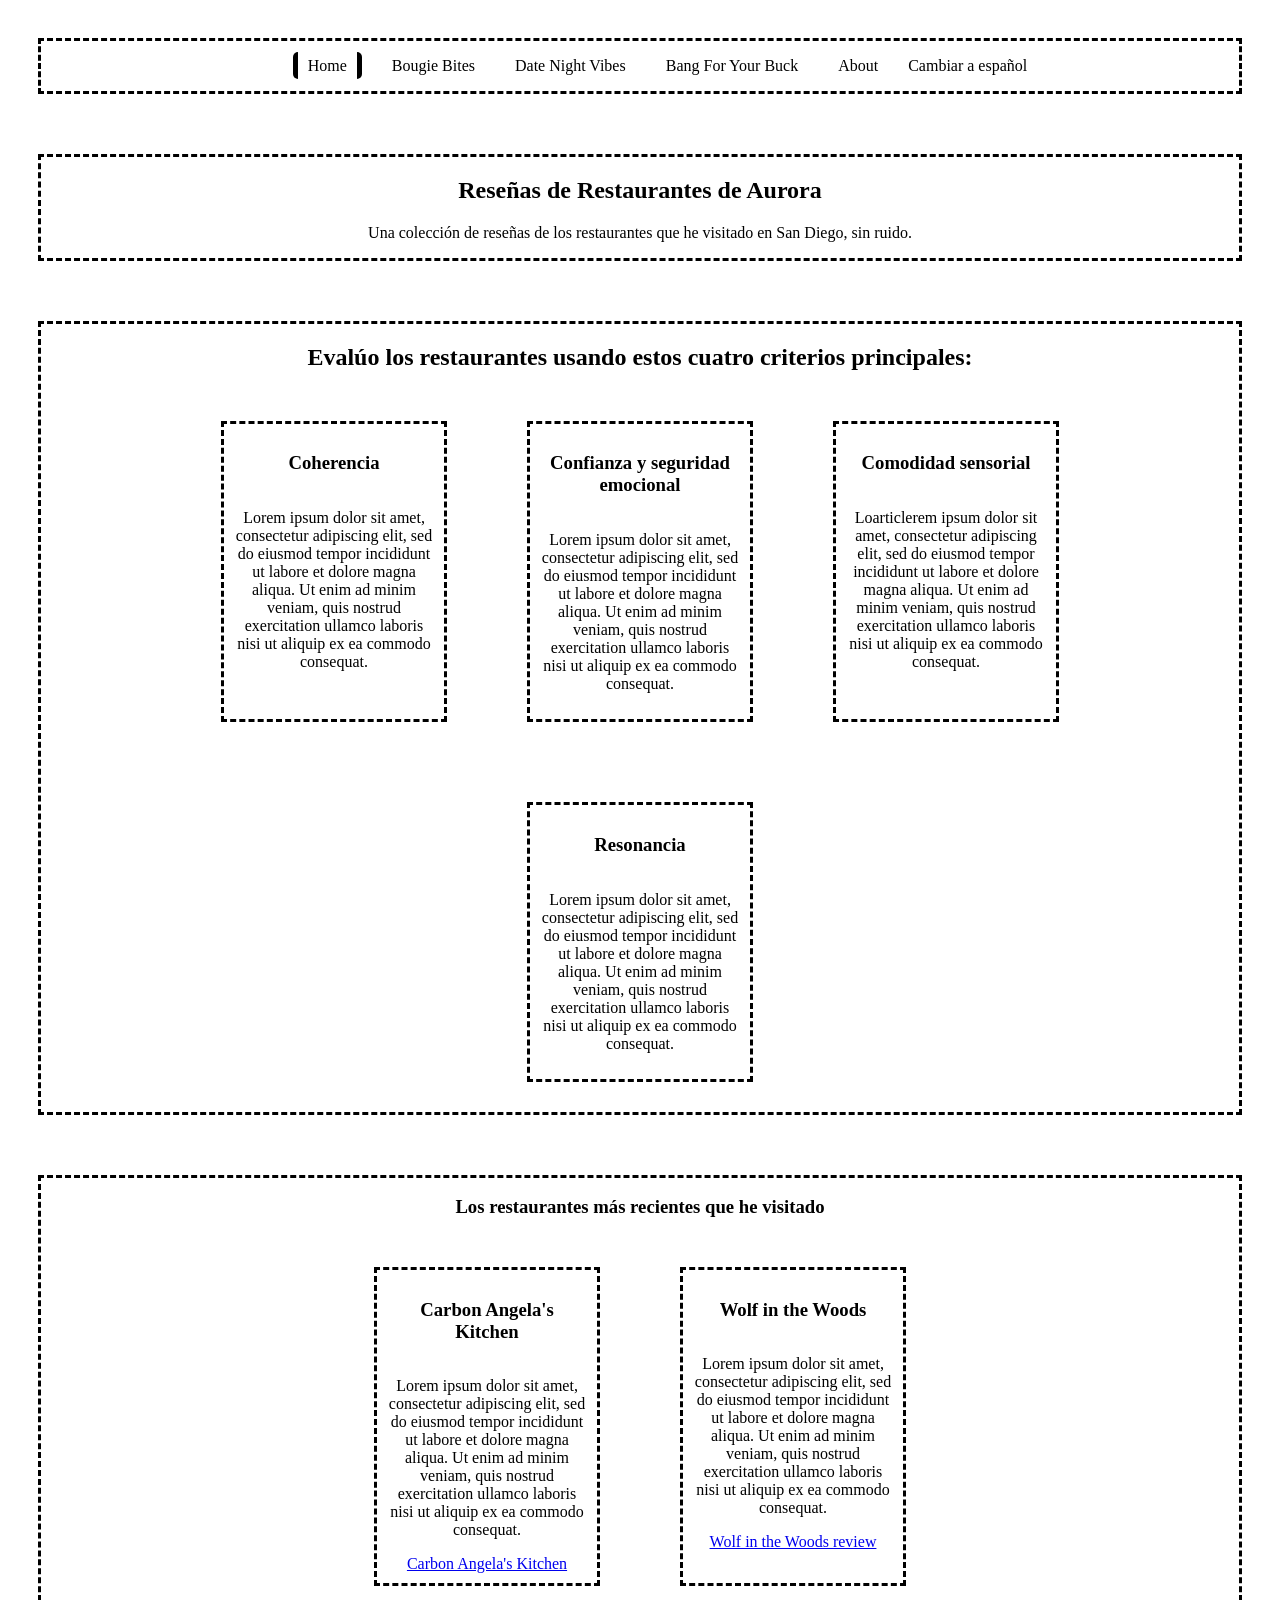
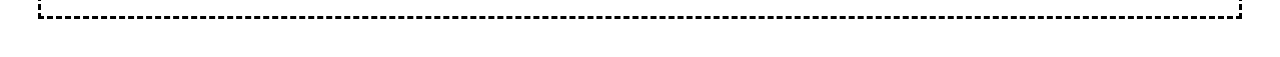
==== es/index.html @ dc44db9f "spanish page" ====
<!--TODO:
Add CSS Hamburger Menu-->

<!DOCTYPE html>
<html lang="es">
<head>
    <meta charset="UTF-8">
    <meta name="viewport" content="width=device-width, initial-scale=1.0">
    <title>Reseñas de Restaurantes de Aurora</title>
    <!-- Link to your CSS file -->
    <link rel="stylesheet" href="styles.css">
</head>
<body class="body">
    <!--NAV MENU-->
    <section>
        <div class="nav-layout">
            <div>
                <nav class="nav-menu">
                    <ul>
                        <li>
                            <a class="active-link" href="index.html">Home</a>
                        </li>
                        <li>
                            <a href="bougiebites.html">Bougie Bites</a>
                        </li>
                        <li>
                            <a href="datenightvibes.html">Date Night Vibes</a>
                        </li>
                        <li>
                            <a href="bangforyourbuck.html">Bang For Your Buck</a>
                        </li>
                        <li>
                            <a href="about.html">About</a>
                        </li>
                    </ul>
                </nav>
            </div>
            <div>
                <div class="lang-toggle">
                    <a href="../index.html">Cambiar a español</a>
                </div>
            </div>
        </div>
    </section>
    <!--HEADER-->
    <section>
        <header>
            <h1>Reseñas de Restaurantes de Aurora</h1>
            <p>Una colección de reseñas de los restaurantes que he visitado en San Diego, sin ruido.</p>
        </header>
    </section>
    <section>
        <h2>Evalúo los restaurantes usando estos cuatro criterios principales:</h2>
        <div class="deck-styles">
            <article class="card-styles">
                <h3>Coherencia</h3>
                <p>Lorem ipsum dolor sit amet, consectetur adipiscing elit, sed
                 do eiusmod tempor incididunt ut labore et dolore magna aliqua. 
                 Ut enim ad minim veniam, quis nostrud exercitation ullamco laboris 
                 nisi ut aliquip ex ea commodo consequat.
                </p>
            </article>
            <article class="card-styles">
                <h3>Confianza y seguridad emocional</h3>
                <p>Lorem ipsum dolor sit amet, consectetur adipiscing elit, sed
                 do eiusmod tempor incididunt ut labore et dolore magna aliqua. 
                 Ut enim ad minim veniam, quis nostrud exercitation ullamco laboris 
                 nisi ut aliquip ex ea commodo consequat.
                </p>
            </article>
            <article class="card-styles">
                <h3>Comodidad sensorial</h3>
                <p>Loarticlerem ipsum dolor sit amet, consectetur adipiscing elit, sed
                 do eiusmod tempor incididunt ut labore et dolore magna aliqua. 
                 Ut enim ad minim veniam, quis nostrud exercitation ullamco laboris 
                 nisi ut aliquip ex ea commodo consequat.
                </p>
            </article>
            <article class="card-styles">
                <h3>Resonancia</h3>
                <p>Lorem ipsum dolor sit amet, consectetur adipiscing elit, sed
                 do eiusmod tempor incididunt ut labore et dolore magna aliqua. 
                 Ut enim ad minim veniam, quis nostrud exercitation ullamco laboris 
                 nisi ut aliquip ex ea commodo consequat.
                </p>
            </article>
        </div>
    </section>
    <section>
        <div>
            <h3>Los restaurantes más recientes que he visitado</h3>
            <div class="deck-styles">
                <article class="card-styles">
                    <h3>Carbon Angela's Kitchen</h3>
                    <p>Lorem ipsum dolor sit amet, consectetur adipiscing elit, sed
                    do eiusmod tempor incididunt ut labore et dolore magna aliqua. 
                    Ut enim ad minim veniam, quis nostrud exercitation ullamco laboris 
                    nisi ut aliquip ex ea commodo consequat.
                    </p>
                    <a href="#">Carbon Angela's Kitchen</a>
                </article>
                <article class="card-styles">
                    <h3>Wolf in the Woods</h3>
                    <p>Lorem ipsum dolor sit amet, consectetur adipiscing elit, sed
                    do eiusmod tempor incididunt ut labore et dolore magna aliqua. 
                    Ut enim ad minim veniam, quis nostrud exercitation ullamco laboris 
                    nisi ut aliquip ex ea commodo consequat.
                    </p>
                    <a href="#">Wolf in the Woods review</a>
                </article>
            </div>
        </div>
    </section>
</body>
</html>
---- es/styles.css ----
/*Nav Menu*/

.body {
    display: flex;
    flex-direction: column;
}

section {
    border-style: dashed;
    border-color: black;
    margin: 30px;
    text-align: center;
}

.nav-menu ul {
    display: flex;
    justify-content: center;
    gap: 20px;
    list-style: none;
    text-decoration: none;
}

.nav-menu a {
    text-decoration: none;
    color: black;
    padding: 5px 10px;
}
.nav-layout {
    display: flex;
    flex-direction: row;
    align-items: center;
    justify-content: center;
    gap: 20px;

}
.lang-toggle a:link,
.lang-toggle a:visited {
    text-decoration: none;
    color: black;
}

a.active-link {
    border-style: solid;
    border-width: 0px 5px;
    border-radius: 5px;
    border-color: black;
}

.card-styles {
    display: flex;
    flex-direction: column;
    flex-grow: 1;
    max-width: 200px;
    margin: 30px;
    padding: 10px;
    border-style: dashed;
    
}

.deck-styles {
    display: flex;
    flex-wrap: wrap;
    justify-content: center;
    align-items: stretch;
    gap: 20px;
}

.footer-styles {
    border-style: dashed;
    margin: 30px;
    padding: 10px;
    display: flex;
    flex-direction: row;
    justify-content: space-around;
}

/*About Me*/
.about-me-header {
    display: flex;
    flex-direction: row;
    padding: 20px;
}
.about-me-header > div {
    flex: 1;
}
.about-me-content {
    display: flex;
    flex-direction: column;
    
}
.about-image {
    width: 50%;
    height: auto;
}
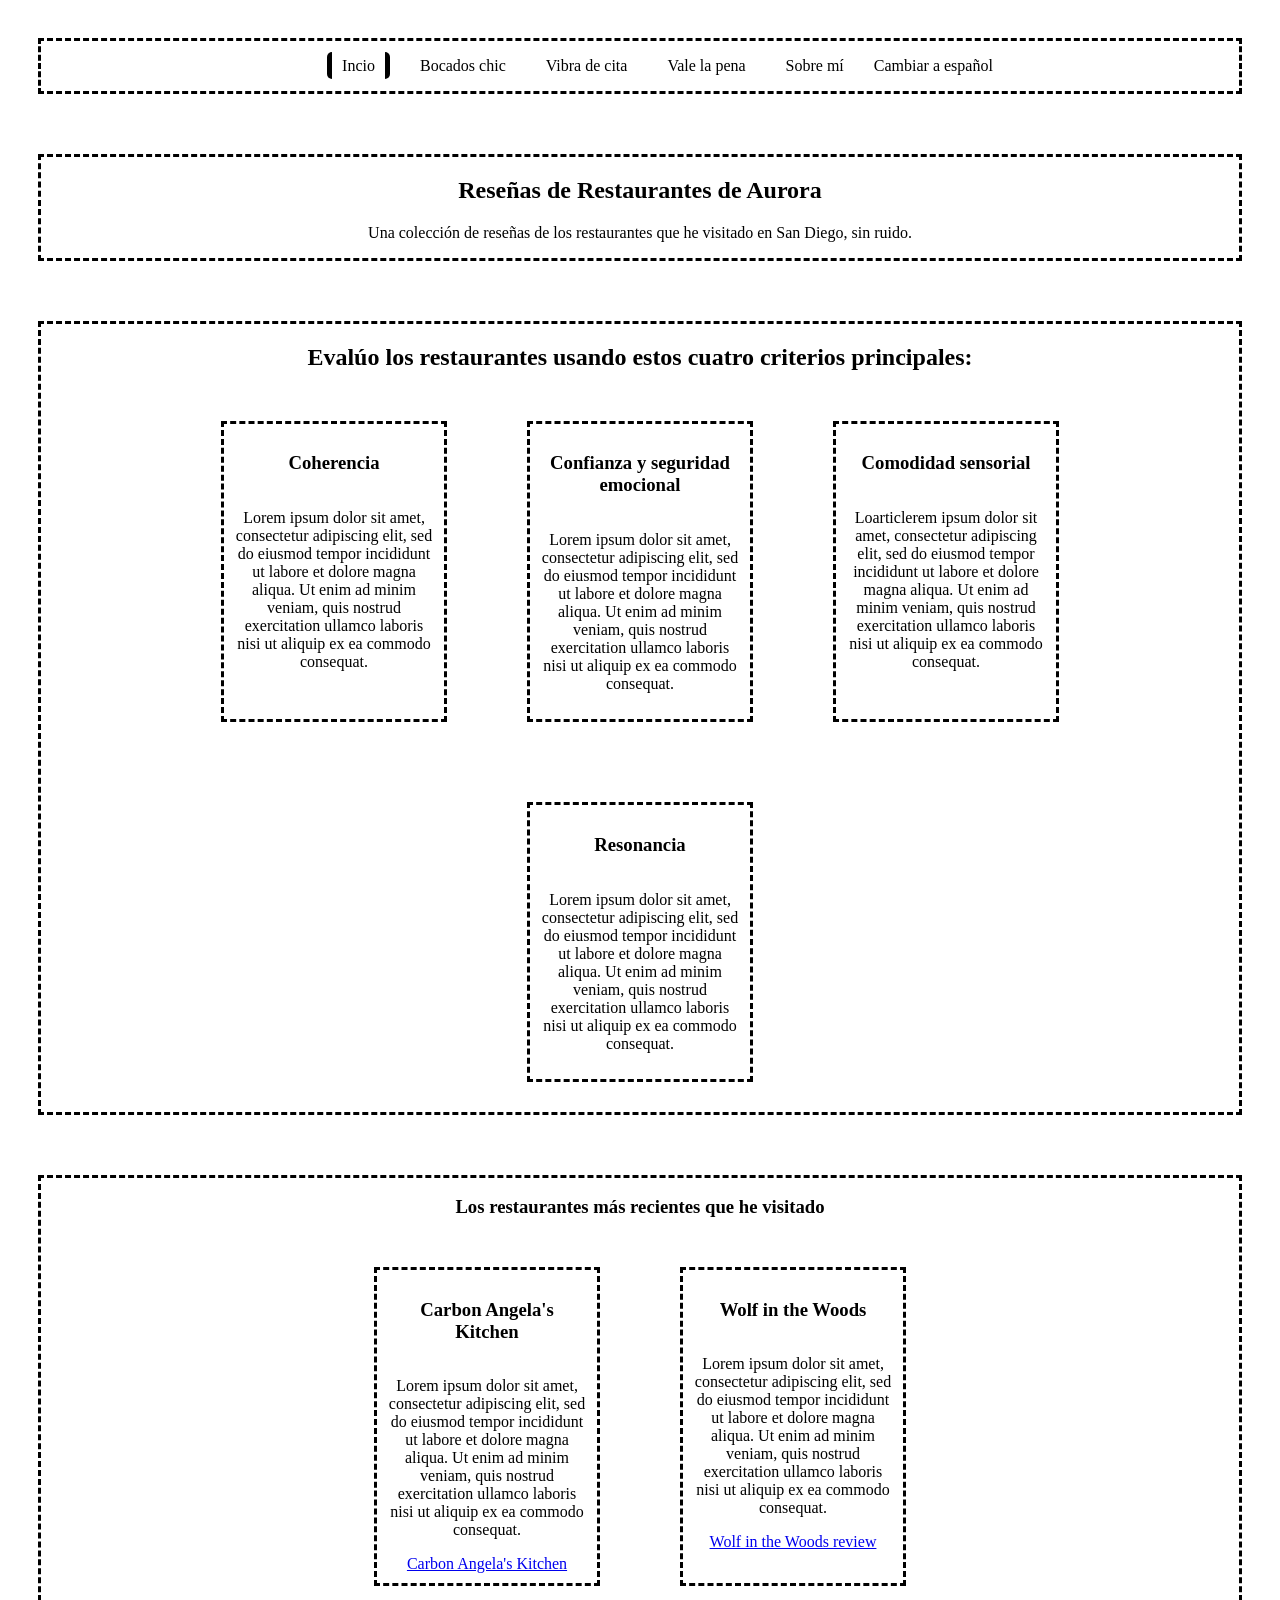
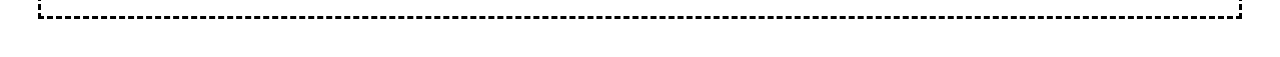
==== commit 3f3362b8: "translated nav" ====
--- a/es/index.html
+++ b/es/index.html
@@ -18,19 +18,19 @@
                 <nav class="nav-menu">
                     <ul>
                         <li>
-                            <a class="active-link" href="index.html">Home</a>
+                            <a class="active-link" href="index.html">Incio</a>
                         </li>
                         <li>
-                            <a href="bougiebites.html">Bougie Bites</a>
+                            <a href="bougiebites.html">Bocados chic</a>
                         </li>
                         <li>
-                            <a href="datenightvibes.html">Date Night Vibes</a>
+                            <a href="datenightvibes.html">Vibra de cita</a>
                         </li>
                         <li>
-                            <a href="bangforyourbuck.html">Bang For Your Buck</a>
+                            <a href="bangforyourbuck.html">Vale la pena</a>
                         </li>
                         <li>
-                            <a href="about.html">About</a>
+                            <a href="about.html">Sobre mí</a>
                         </li>
                     </ul>
                 </nav>
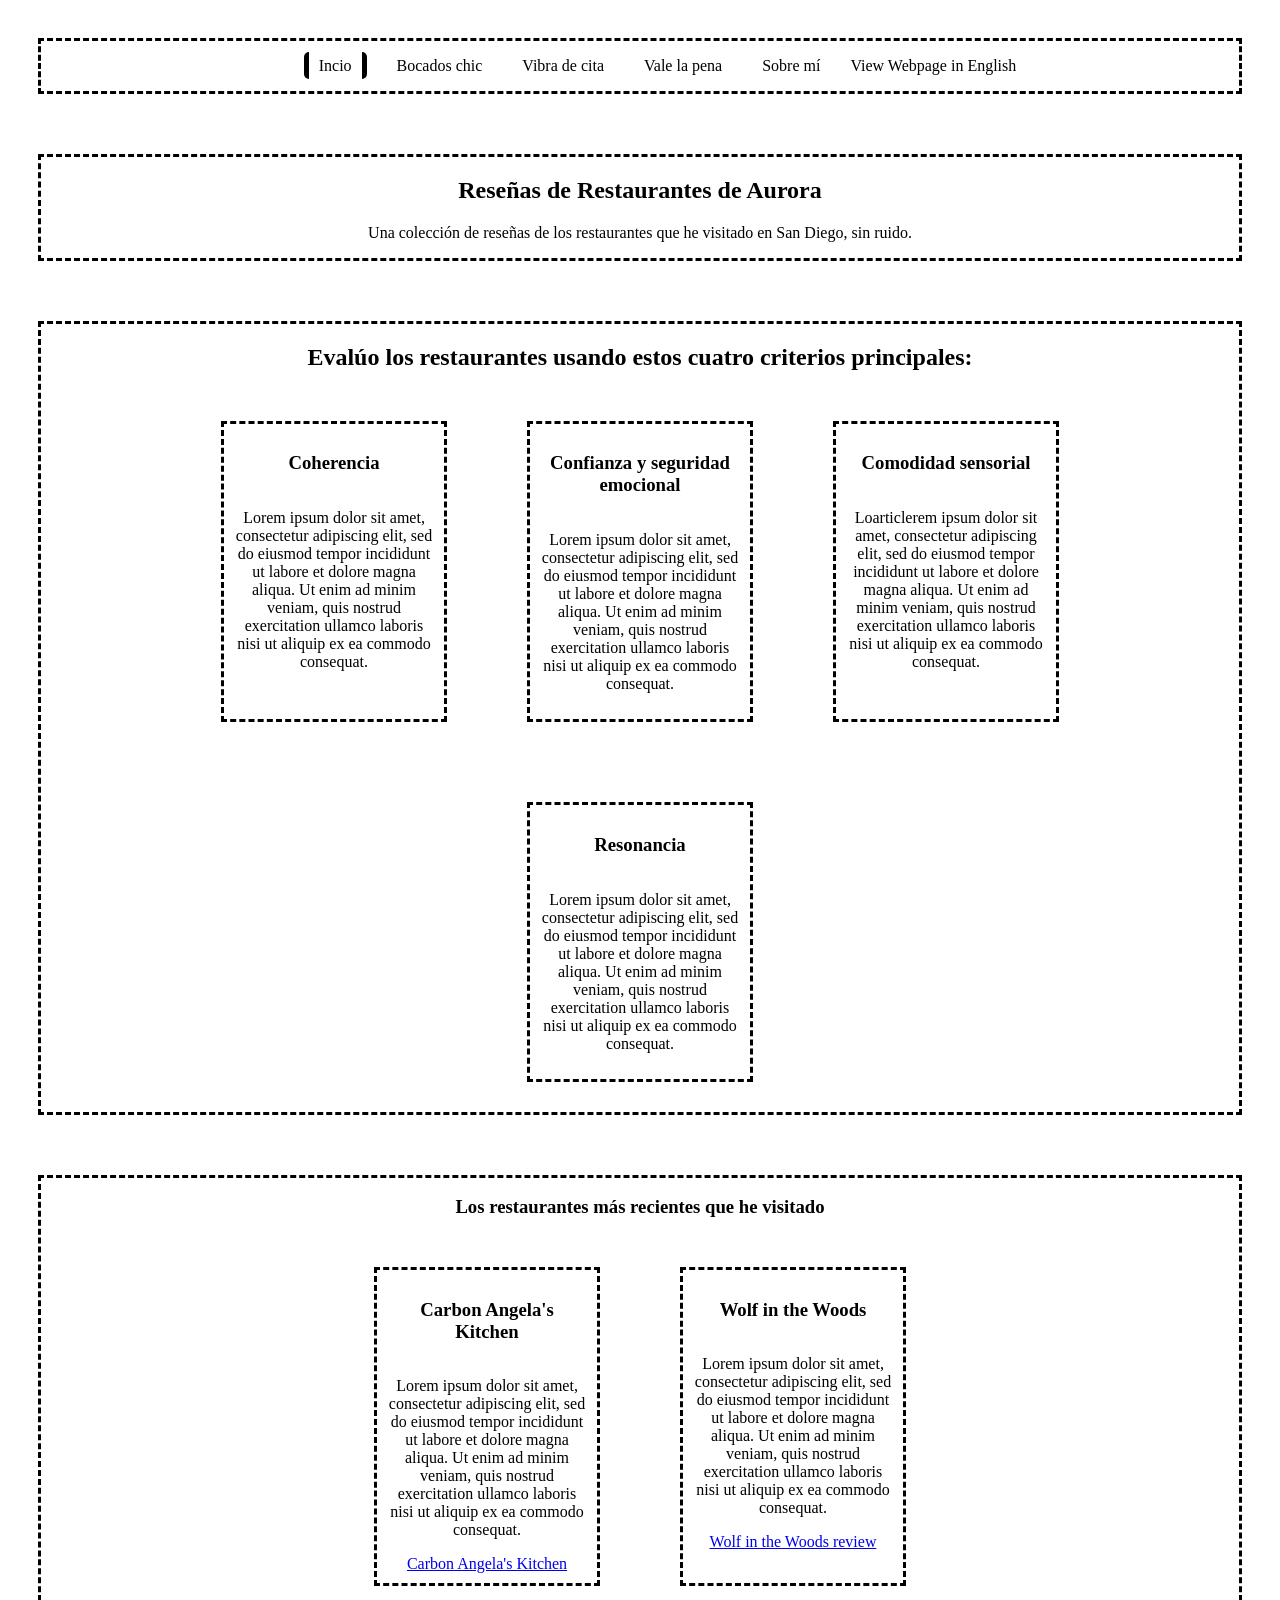
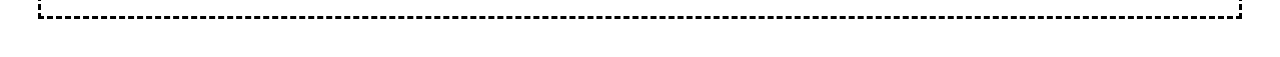
==== commit 4d56251d: "translation of english link" ====
--- a/es/index.html
+++ b/es/index.html
@@ -37,7 +37,7 @@
             </div>
             <div>
                 <div class="lang-toggle">
-                    <a href="../index.html">Cambiar a español</a>
+                    <a href="../index.html">View Webpage in English</a>
                 </div>
             </div>
         </div>
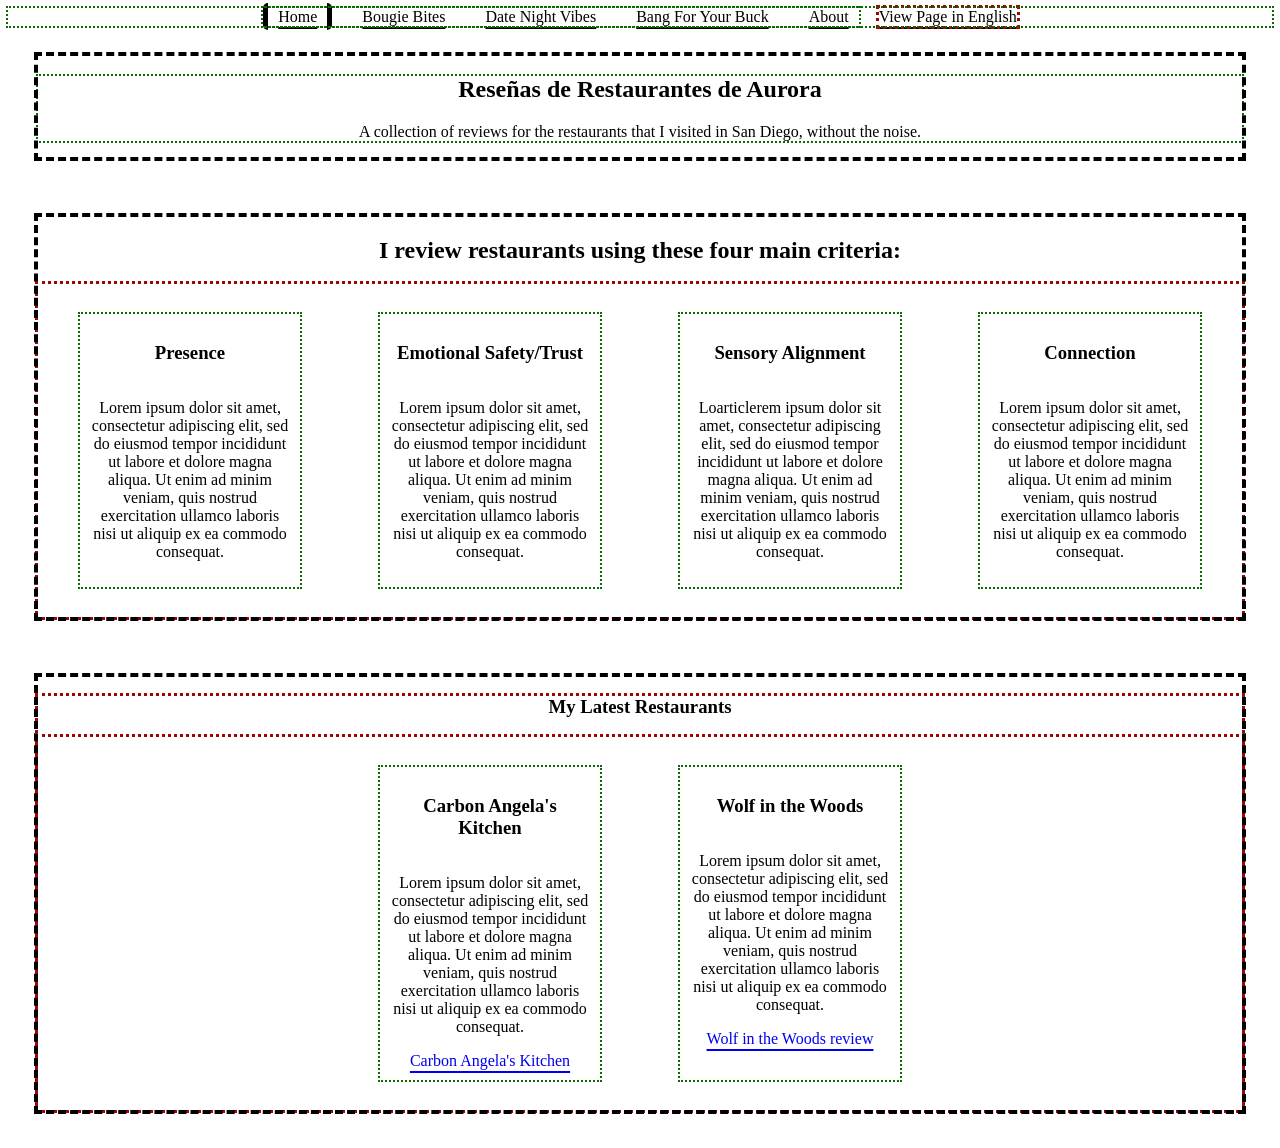
==== commit 23f92fe8: "adding layout test feature and cleaning up code" ====
--- a/es/index.html
+++ b/es/index.html
@@ -1,6 +1,6 @@
 <!--TODO:
-Add CSS Hamburger Menu-->
-
+Add CSS Hamburger Menu
+-->
 <!DOCTYPE html>
 <html lang="es">
 <head>
@@ -8,52 +8,45 @@
     <meta name="viewport" content="width=device-width, initial-scale=1.0">
     <title>Reseñas de Restaurantes de Aurora</title>
     <!-- Link to your CSS file -->
-    <link rel="stylesheet" href="styles.css">
+    <link rel="stylesheet" href="../styles.css">
 </head>
-<body class="body">
+<body class="body-layout-debug">
     <!--NAV MENU-->
-    <section>
-        <div class="nav-layout">
-            <div>
-                <nav class="nav-menu">
-                    <ul>
-                        <li>
-                            <a class="active-link" href="index.html">Incio</a>
-                        </li>
-                        <li>
-                            <a href="bougiebites.html">Bocados chic</a>
-                        </li>
-                        <li>
-                            <a href="datenightvibes.html">Vibra de cita</a>
-                        </li>
-                        <li>
-                            <a href="bangforyourbuck.html">Vale la pena</a>
-                        </li>
-                        <li>
-                            <a href="about.html">Sobre mí</a>
-                        </li>
-                    </ul>
-                </nav>
-            </div>
-            <div>
-                <div class="lang-toggle">
-                    <a href="../index.html">View Webpage in English</a>
-                </div>
-            </div>
+    <header class="nav-layout">
+        <nav class="nav-menu">
+            <ul>
+                <li>
+                    <a class="active-link" href="index.html">Home</a>
+                </li>
+                <li>
+                    <a href="bougiebites.html">Bougie Bites</a>
+                </li>
+                <li>
+                    <a href="datenightvibes.html">Date Night Vibes</a>
+                </li>
+                <li>
+                    <a href="bangforyourbuck.html">Bang For Your Buck</a>
+                </li>
+                <li>
+                    <a href="about.html">About</a>
+                </li>
+            </ul>
+        </nav>
+        <div class="lang-toggle">
+            <a href="../index.html">View Page in English</a>
         </div>
-    </section>
-    <!--HEADER-->
+    </header>
     <section>
         <header>
             <h1>Reseñas de Restaurantes de Aurora</h1>
-            <p>Una colección de reseñas de los restaurantes que he visitado en San Diego, sin ruido.</p>
+            <p>A collection of reviews for the restaurants that I visited in San Diego, without the noise.</p>
         </header>
     </section>
     <section>
-        <h2>Evalúo los restaurantes usando estos cuatro criterios principales:</h2>
+        <h2>I review restaurants using these four main criteria:</h2>
         <div class="deck-styles">
             <article class="card-styles">
-                <h3>Coherencia</h3>
+                <h3>Presence</h3>
                 <p>Lorem ipsum dolor sit amet, consectetur adipiscing elit, sed
                  do eiusmod tempor incididunt ut labore et dolore magna aliqua. 
                  Ut enim ad minim veniam, quis nostrud exercitation ullamco laboris 
@@ -61,7 +54,7 @@
                 </p>
             </article>
             <article class="card-styles">
-                <h3>Confianza y seguridad emocional</h3>
+                <h3>Emotional Safety/Trust</h3>
                 <p>Lorem ipsum dolor sit amet, consectetur adipiscing elit, sed
                  do eiusmod tempor incididunt ut labore et dolore magna aliqua. 
                  Ut enim ad minim veniam, quis nostrud exercitation ullamco laboris 
@@ -69,7 +62,7 @@
                 </p>
             </article>
             <article class="card-styles">
-                <h3>Comodidad sensorial</h3>
+                <h3>Sensory Alignment</h3>
                 <p>Loarticlerem ipsum dolor sit amet, consectetur adipiscing elit, sed
                  do eiusmod tempor incididunt ut labore et dolore magna aliqua. 
                  Ut enim ad minim veniam, quis nostrud exercitation ullamco laboris 
@@ -77,7 +70,7 @@
                 </p>
             </article>
             <article class="card-styles">
-                <h3>Resonancia</h3>
+                <h3>Connection</h3>
                 <p>Lorem ipsum dolor sit amet, consectetur adipiscing elit, sed
                  do eiusmod tempor incididunt ut labore et dolore magna aliqua. 
                  Ut enim ad minim veniam, quis nostrud exercitation ullamco laboris 
@@ -88,7 +81,7 @@
     </section>
     <section>
         <div>
-            <h3>Los restaurantes más recientes que he visitado</h3>
+            <h3>My Latest Restaurants</h3>
             <div class="deck-styles">
                 <article class="card-styles">
                     <h3>Carbon Angela's Kitchen</h3>
--- a/styles.css
+++ b/styles.css
@@ -0,0 +1,119 @@
+/*TODO:
+
+*/
+a {
+    text-decoration: underline;
+    text-decoration-thickness: 2px;
+    text-underline-offset: 5px;
+}
+
+/*Nav Menu*/
+
+body {
+    display: flex;
+    flex-direction: column;
+}
+
+.body-layout-debug section {
+    outline: 4px dashed #000000;
+}
+
+.body-layout-debug div {
+    outline: 3px dotted #a40303;
+}
+
+.body-layout-debug nav,
+.body-layout-debug header,
+.body-layout-debug article {
+    outline: 2px dotted #0b6a00;
+}
+
+section {
+    margin: 30px;
+    text-align: center;
+}
+
+.nav-menu ul {
+    display: flex;
+    justify-content: center;
+    flex-direction: row;
+    gap: 20px;
+    list-style: none;
+    margin: 0;
+    padding: 0;
+
+}
+
+.nav-menu a {
+    color: black;
+    padding: 5px 10px;
+}
+
+.nav-layout {
+    display: flex;
+    flex-direction: row;
+    align-items: center;
+    justify-content: center;
+    gap: 20px;
+
+}
+
+.lang-toggle a:link,
+.lang-toggle a:visited {
+    color: black;
+}
+
+a.active-link {
+    border-style: solid;
+    border-width: 0px 5px;
+    border-radius: 5px;
+}
+
+.card-styles {
+    display: flex;
+    flex-direction: column;
+    flex: 1 1 200px;
+    max-width: 200px; 
+    margin: 30px;
+    padding: 10px;
+}
+.deck-styles {
+    display: flex;
+    flex-wrap: wrap;
+    justify-content: center;
+    align-items: stretch;
+    gap: 20px;
+}
+.content-card {
+    max-width: 1000px;
+}
+
+.footer-styles {
+    margin: 30px;
+    padding: 10px;
+    display: flex;
+    flex-direction: row;
+    justify-content: space-around;
+}
+
+/*About Me*/
+.about-me-header {
+    display: flex;
+    flex-direction: row;
+    padding: 20px;
+}
+
+.about-me-header > div {
+    flex: 1;
+}
+
+.about-me-content {
+    display: flex;
+    flex-direction: column;
+    
+}
+
+.about-image {
+    width: 50%;
+    height: auto;
+}
